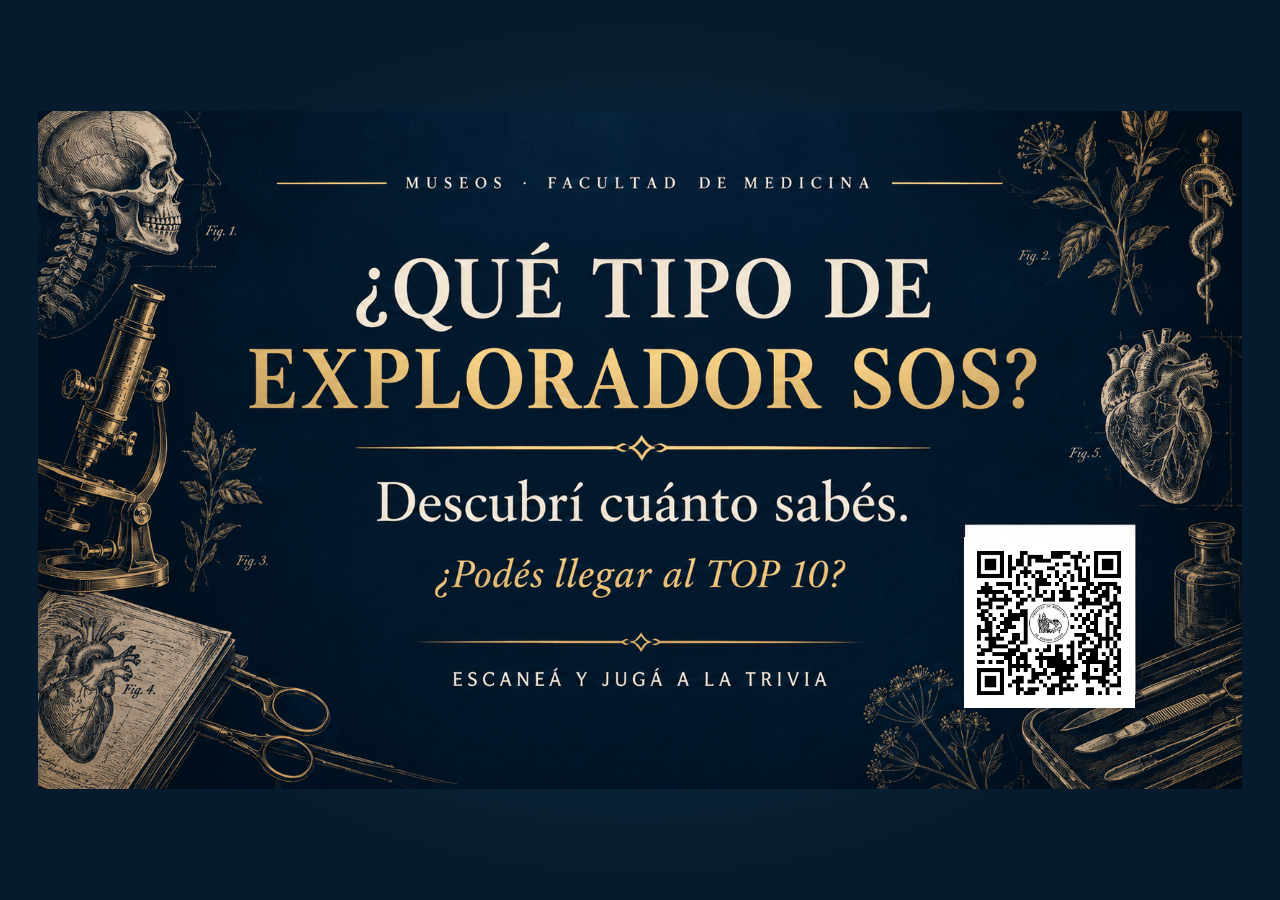
==== museos.html @ 6ee88c90 "publicidad y preguntas" ====
<!doctype html>
<html lang="es">
  <head>
    <meta charset="utf-8" />
    <meta
      name="viewport"
      content="width=device-width,initial-scale=1,viewport-fit=cover"
    />
    <meta name="theme-color" content="#061b2d" />
    <title>Museos · Facultad de Medicina</title>
    <style>
      :root {
        --navy: #061b2d;
        --gold: #e7bd72;
        --cream: #f5ead6;
      }
      * {
        box-sizing: border-box;
      }
      html,
      body {
        margin: 0;
        width: 100%;
        height: 100%;
        overflow: hidden;
        background: var(--navy);
        font-family: Georgia, "Times New Roman", serif;
        color: var(--cream);
      }
      .screen {
        position: absolute;
        inset: 0;
        display: none;
        align-items: center;
        justify-content: center;
        background: radial-gradient(
          ellipse at center,
          #12324a 0%,
          var(--navy) 70%
        );
        padding: 2.5vh 3vw;
      }
      .screen.active {
        display: flex;
      }
      .poster-wrap {
        width: 100%;
        height: 100%;
        display: flex;
        align-items: center;
        justify-content: center;
      }
      .poster-frame {
        position: relative;
        width: min(100%, 152vh);
        aspect-ratio: 8/5;
      }
      .poster {
        display: block;
        width: 100%;
        height: 100%;
        object-fit: contain;
      }
      /* QR ubicado sobre el recuadro blanco reservado en el afiche */
      .poster-qr {
        position: absolute;
        width: 14.2%;
        height: auto;
        aspect-ratio: 1;
        object-fit: contain;
        right: 8.9%;
        bottom: 15.7%;
        background: white;
        padding: 0.45%;
      }
      .invite {
        width: min(94vw, 1050px);
        max-height: 94vh;
        display: grid;
        grid-template-columns: 1fr minmax(220px, 35%);
        gap: clamp(20px, 4vw, 64px);
        align-items: center;
        border: 1px solid rgba(231, 189, 114, 0.55);
        padding: clamp(24px, 5vw, 70px);
        box-shadow:
          0 0 0 8px rgba(231, 189, 114, 0.04),
          0 20px 70px #0005;
      }
      .eyebrow {
        text-transform: uppercase;
        letter-spacing: 0.22em;
        font-size: clamp(12px, 1.5vw, 18px);
        color: var(--gold);
      }
      h1 {
        font-size: clamp(38px, 6.5vw, 86px);
        line-height: 1.03;
        margin: 0.35em 0;
        color: var(--cream);
        font-weight: normal;
      }
      h1 span {
        color: var(--gold);
        font-style: italic;
      }
      .subtitle {
        font-size: clamp(18px, 2.3vw, 30px);
        line-height: 1.35;
        margin: 0 0 1.2em;
      }
      .callout {
        font-family: Arial, sans-serif;
        font-weight: bold;
        letter-spacing: 0.04em;
        text-transform: uppercase;
        color: var(--navy);
        background: var(--gold);
        display: inline-block;
        padding: 14px 20px;
        font-size: clamp(13px, 1.6vw, 20px);
      }
      .qr-panel {
        text-align: center;
        font-family: Arial, sans-serif;
      }
      .qr-panel img {
        display: block;
        width: min(100%, 340px);
        aspect-ratio: 1;
        object-fit: contain;
        background: white;
        padding: 10px;
        margin: 0 auto 18px;
      }
      .qr-panel p {
        font-size: clamp(14px, 1.7vw, 20px);
        line-height: 1.4;
        margin: 0;
      }
      .footer {
        position: absolute;
        bottom: 2vh;
        left: 0;
        right: 0;
        text-align: center;
        color: #c9b28e;
        font:
          11px Arial,
          sans-serif;
        letter-spacing: 0.2em;
        text-transform: uppercase;
        opacity: 0.75;
      }
      .ranking-board {
        width: min(94vw, 900px);
        max-height: 94vh;
        display: flex;
        flex-direction: column;
        border: 1px solid rgba(231, 189, 114, 0.55);
        padding: clamp(16px, 3vh, 32px) clamp(16px, 4vw, 48px);
        box-shadow:
          0 0 0 8px rgba(231, 189, 114, 0.04),
          0 20px 70px #0005;
      }
      .ranking-heading {
        text-align: center;
        margin-bottom: clamp(8px, 1.5vh, 16px);
      }
      .ranking-heading .trophy {
        font-size: clamp(26px, 5vh, 42px);
        line-height: 1;
      }
      .ranking-heading h2 {
        font-size: clamp(30px, 5vh, 48px);
        font-weight: normal;
        color: var(--gold);
        margin: 4px 0;
      }
      .ranking-heading p {
        font:
          clamp(13px, 1.8vh, 17px) Arial,
          sans-serif;
        margin: 0;
        color: #d8c8ac;
      }
      .ranking-status {
        font:
          clamp(13px, 1.8vh, 17px) Arial,
          sans-serif;
        text-align: center;
        margin: 0 0 8px;
        color: var(--gold);
      }
      .ranking-list {
        list-style: none;
        padding: 0;
        margin: 0 auto;
        width: min(100%, 720px);
        overflow-y: auto;
      }
      .ranking-row {
        display: grid;
        grid-template-columns: clamp(34px, 5vh, 46px) minmax(0, 1fr) auto;
        grid-template-areas: "position player score" "position details details";
        align-items: center;
        column-gap: 12px;
        margin-bottom: 6px;
        padding: clamp(7px, 1.2vh, 12px) clamp(10px, 2vw, 18px);
        border: 1px solid rgba(231, 189, 114, 0.32);
        background: rgba(255, 255, 255, 0.06);
        font-family: Arial, sans-serif;
      }
      .ranking-row:first-child {
        border-color: var(--gold);
        background: rgba(231, 189, 114, 0.14);
      }
      .ranking-position {
        grid-area: position;
        text-align: center;
        font-size: clamp(19px, 3vh, 26px);
        font-weight: bold;
        color: var(--gold);
      }
      .ranking-player {
        grid-area: player;
        min-width: 0;
        overflow-wrap: anywhere;
        font-size: clamp(15px, 2.2vh, 20px);
        font-weight: bold;
      }
      .ranking-score {
        grid-area: score;
        white-space: nowrap;
        font-size: clamp(15px, 2.2vh, 20px);
        font-weight: bold;
        color: var(--gold);
      }
      .ranking-details {
        grid-area: details;
        margin-top: 3px;
        font-size: clamp(11px, 1.6vh, 14px);
        color: #d8c8ac;
      }
      .ranking-list:empty {
        display: none;
      }

      /* Tarjetas educativas basadas exclusivamente en la hoja Preguntas de Google Sheets */
      .learning-card {
        width: min(92vw, 1180px);
        max-height: 92vh;
        display: grid;
        grid-template-columns: minmax(0, 1.1fr) minmax(260px, 0.9fr);
        gap: clamp(22px, 4vw, 58px);
        align-items: center;
        border: 1px solid rgba(231, 189, 114, 0.65);
        padding: clamp(22px, 4vw, 56px);
        box-shadow:
          0 0 0 8px rgba(231, 189, 114, 0.04),
          0 20px 70px #0005;
        background: linear-gradient(
          135deg,
          rgba(18, 50, 74, 0.98),
          rgba(6, 27, 45, 0.98)
        );
      }
      .learning-copy {
        min-width: 0;
      }
      .learning-label {
        font:
          700 clamp(12px, 1.5vw, 18px) Arial,
          sans-serif;
        letter-spacing: 0.18em;
        text-transform: uppercase;
        color: var(--gold);
        margin-bottom: clamp(12px, 2vh, 22px);
      }
      .learning-question {
        font-size: clamp(27px, 4.1vw, 54px);
        line-height: 1.13;
        font-weight: normal;
        margin: 0 0 0.6em;
        color: var(--cream);
        overflow-wrap: anywhere;
      }
      .learning-answer {
        font-size: clamp(24px, 3.5vw, 44px);
        line-height: 1.15;
        color: var(--gold);
        margin: 0.2em 0 0.45em;
      }
      .learning-explanation {
        font:
          clamp(17px, 2vw, 25px)/1.45 Arial,
          sans-serif;
        color: #f5ead6;
        margin: 0;
        overflow-wrap: anywhere;
      }
      .learning-image-wrap {
        width: 100%;
        height: min(52vh, 520px);
        display: flex;
        align-items: center;
        justify-content: center;
        background: rgba(255, 255, 255, 0.04);
        border: 1px solid rgba(231, 189, 114, 0.25);
        padding: 10px;
      }
      .learning-image {
        display: block;
        max-width: 100%;
        max-height: 100%;
        object-fit: contain;
      }
      .learning-image-placeholder {
        font:
          clamp(15px, 2vw, 22px) Arial,
          sans-serif;
        color: #d8c8ac;
        text-align: center;
        padding: 20px;
      }
      .learning-progress {
        position: absolute;
        left: 0;
        bottom: 0;
        height: 5px;
        background: var(--gold);
        width: 100%;
        transform-origin: left;
        animation: learningCountdown 15s linear forwards;
      }
      @keyframes learningCountdown {
        from {
          transform: scaleX(1);
        }
        to {
          transform: scaleX(0);
        }
      }
      .learning-footer {
        position: absolute;
        bottom: 2vh;
        left: 0;
        right: 0;
        text-align: center;
        font:
          11px Arial,
          sans-serif;
        letter-spacing: 0.15em;
        text-transform: uppercase;
        color: #c9b28e;
        opacity: 0.8;
      }
      @media (orientation: portrait) {
        .learning-card {
          grid-template-columns: 1fr;
          gap: 18px;
          text-align: center;
          padding: 5vw 7vw;
          max-height: 96vh;
        }
        .learning-question {
          font-size: clamp(25px, 6vw, 42px);
        }
        .learning-answer {
          font-size: clamp(23px, 5vw, 36px);
        }
        .learning-explanation {
          font-size: clamp(15px, 3.5vw, 21px);
        }
        .learning-image-wrap {
          height: min(32vh, 300px);
        }
        .learning-footer {
          font-size: 9px;
        }
      }
      @media (orientation: portrait) {
        .screen {
          padding: 2vw;
        }
        .poster-frame {
          width: min(100%, 153.6vh);
        }
        .poster-qr {
          width: 14.2%;
          right: 8.9%;
          bottom: 15.7%;
        }
        .invite {
          grid-template-columns: 1fr;
          gap: 18px;
          text-align: center;
          padding: 5vw 7vw;
          max-height: 96vh;
        }
        .invite h1 {
          font-size: clamp(30px, 8vw, 54px);
          margin: 0.2em 0;
        }
        .subtitle {
          font-size: clamp(15px, 3.6vw, 21px);
          margin-bottom: 0.7em;
        }
        .qr-panel {
          display: flex;
          align-items: center;
          justify-content: center;
          gap: 16px;
        }
        .qr-panel img {
          width: min(35vw, 190px);
          margin: 0;
        }
        .qr-panel p {
          max-width: 180px;
          font-size: clamp(12px, 3vw, 16px);
        }
        .footer {
          font-size: 9px;
          letter-spacing: 0.12em;
        }
      }
      @media (max-width: 500px) and (orientation: portrait) {
        .invite {
          gap: 12px;
        }
        .qr-panel {
          flex-direction: column;
        }
        .qr-panel img {
          width: min(44vw, 180px);
        }
        .qr-panel p {
          max-width: unset;
        }
      }
    </style>
  </head>
  <body>
    <section
      class="screen active"
      id="welcome"
      aria-label="Publicidad de bienvenida"
    >
      <div class="poster-wrap">
        <div class="poster-frame">
          <img
            class="poster"
            src="imagenes/publicidad-museo.png"
            alt="¿Qué tipo de explorador sos? Museos · Facultad de Medicina"
          /><img
            class="poster-qr"
            src="imagenes/qr-trivia.png"
            alt="Código QR para entrar a la trivia"
          />
        </div>
      </div>
    </section>

    <section class="screen" id="play" aria-label="Invitación a jugar">
      <div class="invite">
        <div>
          <div class="eyebrow">Museos · Facultad de Medicina</div>
          <h1>¿Podés llegar<br />al <span>TOP 10?</span></h1>
          <p class="subtitle">
            Poné a prueba tus conocimientos y descubrí cuánto sabés sobre la
            historia de la medicina.
          </p>
          <div class="callout">Escaneá y jugá</div>
        </div>
        <div class="qr-panel">
          <img
            src="imagenes/qr-trivia.png"
            alt="Escaneá este código QR para jugar"
          />
          <p>Usá la cámara de tu celular para entrar a la trivia.</p>
        </div>
      </div>
      <div class="footer">
        Una experiencia interactiva de los Museos · Facultad de Medicina
      </div>
    </section>
    <section
      class="screen"
      id="ranking"
      aria-label="Top 10 global de la trivia"
    >
      <div class="ranking-board">
        <header class="ranking-heading">
          <div class="trophy" aria-hidden="true">🏆</div>
          <h2>Top 10 global</h2>
          <p>Los mejores exploradores de todos los visitantes</p>
        </header>
        <p
          class="ranking-status"
          id="ranking-status"
          role="status"
          aria-live="polite"
        >
          Preparando ranking global...
        </p>
        <ol class="ranking-list" id="ranking-list"></ol>
      </div>
    </section>

    <script>
      // Pantallas publicitarias y contenidos educativos. La trivia y su codigo no se modifican.
      const welcomeScreen = document.getElementById("welcome");
      const playScreen = document.getElementById("play");
      const rankingScreen = document.getElementById("ranking");
      const screens = [welcomeScreen, playScreen, rankingScreen];
      const intervalMs = 15000;
      const rankingUrl =
        "https://script.google.com/macros/s/AKfycbyjcbMQtLozRZ99xHKIiKzR17k_KSUp8u3wE8X7IJmgrw93RRqdNUYfbNULxSxYZabI/exec";
      const questionsCsvUrl =
        "https://docs.google.com/spreadsheets/d/e/2PACX-1vSxR5khOYaHreha63-QmafA51erModGXeEL2-Ycgh8kYsURMHZm5DIi7KD4ZBdc7w-mZ6El0-o2td8k/pub?gid=0&single=true&output=csv";
      let timer;
      let rankingRequest = 0;
      let rotation = [];
      let rotationIndex = 0;
      let educationalScreens = [];
      let questionsLoaded = false;

      async function loadRanking() {
        const request = ++rankingRequest;
        const status = document.getElementById("ranking-status");
        const list = document.getElementById("ranking-list");
        status.textContent = "⏳ Cargando ranking global...";
        list.replaceChildren();
        try {
          const response = await fetch(
            `${rankingUrl}?tipo=ranking&ts=${Date.now()}`,
          );
          if (!response.ok) throw new Error(`HTTP ${response.status}`);
          const ranking = await response.json();
          if (!Array.isArray(ranking))
            throw new Error("La respuesta del ranking no es válida.");
          if (request !== rankingRequest) return;
          if (ranking.length === 0) {
            status.textContent =
              "Todavía no hay resultados en el ranking global.";
            return;
          }
          const top10 = ranking.slice(0, 10);
          top10.forEach((entry, index) => {
            const row = document.createElement("li");
            row.className = "ranking-row";
            const position = document.createElement("span");
            position.className = "ranking-position";
            position.textContent =
              index === 0
                ? "🥇"
                : index === 1
                  ? "🥈"
                  : index === 2
                    ? "🥉"
                    : String(index + 1);
            const player = document.createElement("span");
            player.className = "ranking-player";
            player.textContent = entry.nombre || "Visitante";
            const score = document.createElement("span");
            score.className = "ranking-score";
            const points = Number(entry.puntaje);
            score.textContent = Number.isFinite(points) ? `${points} pts` : "—";
            const details = document.createElement("span");
            details.className = "ranking-details";
            const correct = Number(entry.correctas),
              questions = Number(entry.cantidad_preguntas),
              seconds = Number(entry.tiempo);
            const accuracy =
              Number.isFinite(correct) && Number.isFinite(questions)
                ? `${correct}/${questions} aciertos`
                : "Aciertos —";
            const time = Number.isFinite(seconds)
              ? `${seconds.toFixed(1)} s`
              : "Tiempo —";
            details.textContent = `${accuracy} · ${time}`;
            row.append(position, player, score, details);
            list.append(row);
          });
          status.textContent = `Ranking global · ${top10.length} ${top10.length === 1 ? "resultado destacado" : "resultados destacados"}`;
        } catch (error) {
          if (request !== rankingRequest) return;
          console.error("No se pudo cargar el ranking global.", error);
          status.textContent =
            "⚠️ No se pudo cargar el ranking global. Revisá la conexión.";
        }
      }

      // Parser CSV que respeta comas y comillas dentro de las celdas.
      function parseCSV(text) {
        const rows = [];
        let row = [],
          field = "",
          quoted = false;
        for (let i = 0; i < text.length; i++) {
          const ch = text[i],
            next = text[i + 1];
          if (ch === '"' && quoted && next === '"') {
            field += '"';
            i++;
          } else if (ch === '"') quoted = !quoted;
          else if (ch === "," && !quoted) {
            row.push(field);
            field = "";
          } else if ((ch === "\n" || ch === "\r") && !quoted) {
            if (ch === "\r" && next === "\n") i++;
            row.push(field);
            if (row.some((cell) => cell.trim() !== "")) rows.push(row);
            row = [];
            field = "";
          } else field += ch;
        }
        if (field.length || row.length) {
          row.push(field);
          if (row.some((cell) => cell.trim() !== "")) rows.push(row);
        }
        return rows;
      }
      function escapeText(value) {
        return String(value ?? "").trim();
      }
      function resolveImage(value) {
        const raw = escapeText(value);
        if (!raw) return "";
        if (/^(https?:)?\/\//i.test(raw) || raw.startsWith("data:")) return raw;
        return `imagenes/${raw.replace(/^\.\//, "").replace(/^imagenes\//, "")}`;
      }
      function buildQuestionObjects(csvText) {
        const rows = parseCSV(csvText);
        if (rows.length < 2) return [];
        return rows
          .slice(1)
          .map((cols, idx) => {
            const answerNumber = Number.parseInt(escapeText(cols[5]), 10);
            const options = [cols[2], cols[3], cols[4]].map(escapeText);
            const answer =
              answerNumber >= 1 && answerNumber <= 3
                ? options[answerNumber - 1]
                : "";
            return {
              id: escapeText(cols[0]) || String(idx + 1),
              question: escapeText(cols[1]),
              answer,
              explanation: escapeText(cols[6]),
              image: resolveImage(cols[7]),
            };
          })
          .filter((q) => q.question && (q.answer || q.explanation));
      }
      function createLearningScreen(question, mode) {
        const section = document.createElement("section");
        section.className = "screen learning-screen";
        section.setAttribute(
          "aria-label",
          mode === "question"
            ? "Pista de la trivia"
            : "Respuesta y explicación de la trivia",
        );
        const card = document.createElement("div");
        card.className = "learning-card";
        const copy = document.createElement("div");
        copy.className = "learning-copy";
        const label = document.createElement("div");
        label.className = "learning-label";
        const title = document.createElement("h2");
        title.className = "learning-question";
        const answer = document.createElement("p");
        answer.className = "learning-answer";
        const explanation = document.createElement("p");
        explanation.className = "learning-explanation";
        const imageWrap = document.createElement("div");
        imageWrap.className = "learning-image-wrap";
        if (question.image) {
          const img = document.createElement("img");
          img.className = "learning-image";
          img.src = question.image;
          img.alt = "Imagen asociada a una pregunta de la trivia";
          img.loading = "eager";
          img.onerror = () => {
            img.remove();
            const placeholder = document.createElement("div");
            placeholder.className = "learning-image-placeholder";
            placeholder.textContent = "Museos · Facultad de Medicina";
            imageWrap.append(placeholder);
          };
          imageWrap.append(img);
        } else {
          const placeholder = document.createElement("div");
          placeholder.className = "learning-image-placeholder";
          placeholder.textContent = "Museos · Facultad de Medicina";
          imageWrap.append(placeholder);
        }
        if (mode === "question") {
          label.textContent = "Pista para explorar";
          title.textContent = question.question;
          explanation.textContent =
            "¿Conocés la respuesta? Muy pronto vas a descubrirla.";
          answer.hidden = true;
        } else {
          label.textContent = "La respuesta";
          title.textContent = question.question;
          answer.textContent = question.answer
            ? `Respuesta: ${question.answer}`
            : "";
          answer.hidden = !question.answer;
          explanation.textContent =
            question.explanation ||
            "¡Seguí explorando la historia de la medicina en nuestros museos!";
        }
        copy.append(label, title, answer, explanation);
        card.append(copy, imageWrap);
        section.append(card);
        const footer = document.createElement("div");
        footer.className = "learning-footer";
        footer.textContent = "Trivia · Museos · Facultad de Medicina";
        section.append(footer);
        const progress = document.createElement("div");
        progress.className = "learning-progress";
        section.append(progress);
        document.body.append(section);
        educationalScreens.push(section);
        return section;
      }
      function buildRotation(questions) {
        // Intercalamos la pregunta, otras pantallas publicitarias y luego su respuesta.
        // Se conserva la bienvenida, la invitación a jugar y el ranking originales.
        const slides = [welcomeScreen, playScreen];
        if (questions.length) {
          const selected = questions
            .slice()
            .sort(() => Math.random() - 0.5)
            .slice(0, Math.min(10, questions.length));
          selected.forEach((q) => {
            slides.push(createLearningScreen(q, "question"));
            slides.push(rankingScreen);
            slides.push(createLearningScreen(q, "answer"));
            slides.push(playScreen);
          });
        }
        slides.push(rankingScreen);
        rotation = slides;
        rotationIndex = 0;
      }
      async function loadQuestionsForAdvertising() {
        try {
          const response = await fetch(`${questionsCsvUrl}&ts=${Date.now()}`, {
            cache: "no-store",
          });
          if (!response.ok) throw new Error(`HTTP ${response.status}`);
          const csv = await response.text();
          const questions = buildQuestionObjects(csv);
          if (!questions.length)
            throw new Error("No se encontraron preguntas válidas.");
          buildRotation(questions);
        } catch (error) {
          console.warn(
            "No se pudieron cargar preguntas para publicidad. Se mostrarán las tres pantallas habituales.",
            error,
          );
          rotation = [welcomeScreen, playScreen, rankingScreen];
        } finally {
          questionsLoaded = true;
        }
      }
      function showNext() {
        if (!questionsLoaded) {
          timer = setTimeout(showNext, 500);
          return;
        }
        const screen = rotation[rotationIndex % rotation.length];
        document
          .querySelectorAll(".screen")
          .forEach((s) => s.classList.toggle("active", s === screen));
        if (screen === rankingScreen) loadRanking();
        rotationIndex = (rotationIndex + 1) % rotation.length;
        clearTimeout(timer);
        timer = setTimeout(showNext, intervalMs);
      }
      document.addEventListener("click", () => {
        clearTimeout(timer);
        showNext();
      });
      document.addEventListener("keydown", (e) => {
        if (e.key === "ArrowRight" || e.key === " ") {
          e.preventDefault();
          clearTimeout(timer);
          showNext();
        } else if (e.key === "ArrowLeft") {
          e.preventDefault();
          clearTimeout(timer);
          rotationIndex =
            (rotationIndex - 2 + rotation.length) % rotation.length;
          showNext();
        }
      });
      loadQuestionsForAdvertising().then(() => showNext());
    </script>
  </body>
</html>
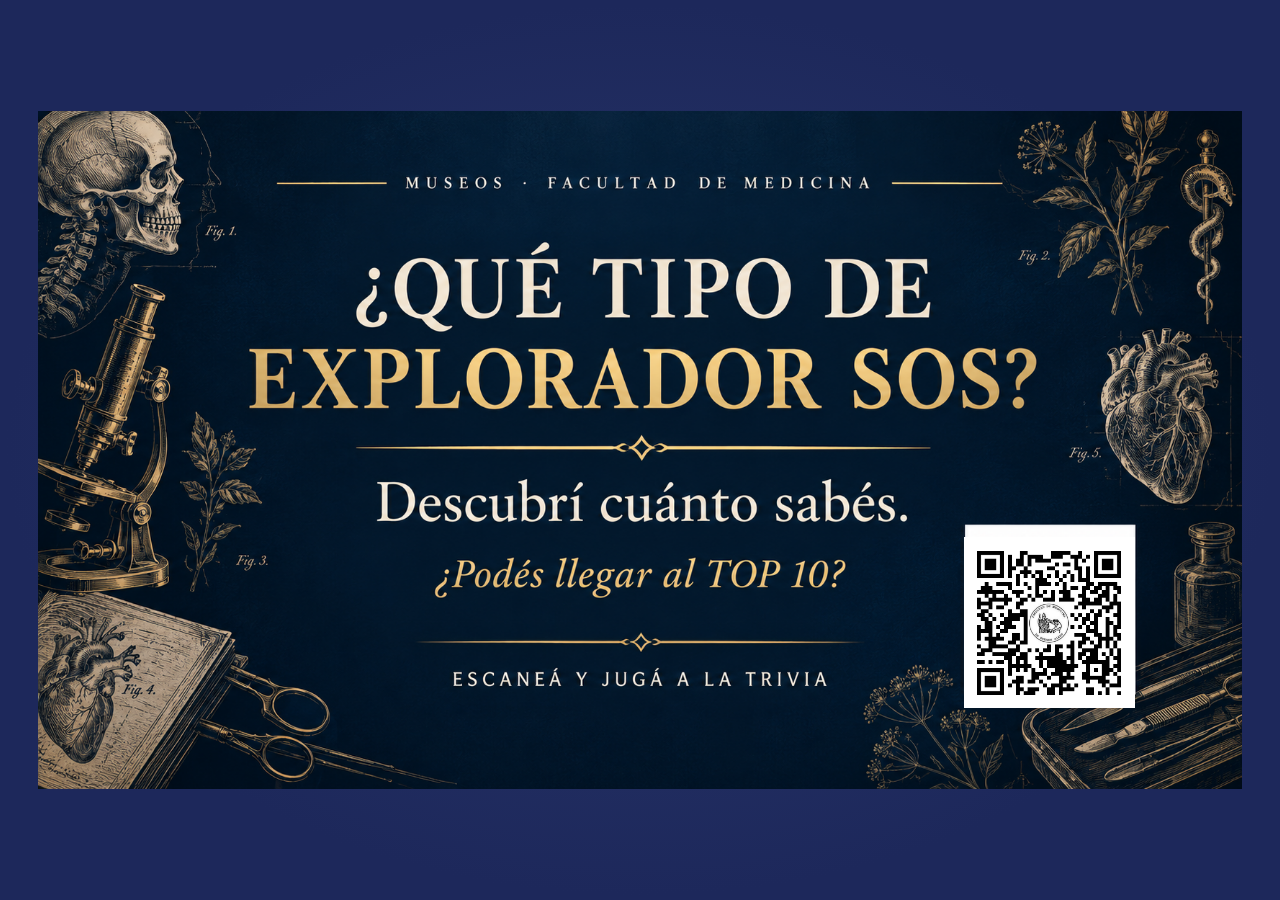
==== commit 51d2874d: "museo publicidad y esqueleto" ====
--- a/museos.html
+++ b/museos.html
@@ -6,11 +6,12 @@
       name="viewport"
       content="width=device-width,initial-scale=1,viewport-fit=cover"
     />
-    <meta name="theme-color" content="#061b2d" />
+    <meta name="theme-color" content="#1d285b" />
     <title>Museos · Facultad de Medicina</title>
     <style>
       :root {
-        --navy: #061b2d;
+        --navy: #1d285b;
+        --orange: #f47721;
         --gold: #e7bd72;
         --cream: #f5ead6;
       }
@@ -24,7 +25,7 @@
         height: 100%;
         overflow: hidden;
         background: var(--navy);
-        font-family: Georgia, "Times New Roman", serif;
+        font-family: Arial, Helvetica, sans-serif;
         color: var(--cream);
       }
       .screen {
@@ -35,7 +36,7 @@
         justify-content: center;
         background: radial-gradient(
           ellipse at center,
-          #12324a 0%,
+          #29376b 0%,
           var(--navy) 70%
         );
         padding: 2.5vh 3vw;
@@ -90,7 +91,7 @@
         text-transform: uppercase;
         letter-spacing: 0.22em;
         font-size: clamp(12px, 1.5vw, 18px);
-        color: var(--gold);
+        color: var(--orange);
       }
       h1 {
         font-size: clamp(38px, 6.5vw, 86px);
@@ -100,7 +101,7 @@
         font-weight: normal;
       }
       h1 span {
-        color: var(--gold);
+        color: var(--orange);
         font-style: italic;
       }
       .subtitle {
@@ -113,8 +114,8 @@
         font-weight: bold;
         letter-spacing: 0.04em;
         text-transform: uppercase;
-        color: var(--navy);
-        background: var(--gold);
+        color: #fff;
+        background: var(--orange);
         display: inline-block;
         padding: 14px 20px;
         font-size: clamp(13px, 1.6vw, 20px);
@@ -143,7 +144,7 @@
         left: 0;
         right: 0;
         text-align: center;
-        color: #c9b28e;
+        color: var(--orange);
         font:
           11px Arial,
           sans-serif;
@@ -173,7 +174,7 @@
       .ranking-heading h2 {
         font-size: clamp(30px, 5vh, 48px);
         font-weight: normal;
-        color: var(--gold);
+        color: var(--orange);
         margin: 4px 0;
       }
       .ranking-heading p {
@@ -189,7 +190,7 @@
           sans-serif;
         text-align: center;
         margin: 0 0 8px;
-        color: var(--gold);
+        color: var(--orange);
       }
       .ranking-list {
         list-style: none;
@@ -258,11 +259,7 @@
         box-shadow:
           0 0 0 8px rgba(231, 189, 114, 0.04),
           0 20px 70px #0005;
-        background: linear-gradient(
-          135deg,
-          rgba(18, 50, 74, 0.98),
-          rgba(6, 27, 45, 0.98)
-        );
+        background: var(--navy);
       }
       .learning-copy {
         min-width: 0;
@@ -273,7 +270,7 @@
           sans-serif;
         letter-spacing: 0.18em;
         text-transform: uppercase;
-        color: var(--gold);
+        color: var(--orange);
         margin-bottom: clamp(12px, 2vh, 22px);
       }
       .learning-question {
@@ -287,7 +284,7 @@
       .learning-answer {
         font-size: clamp(24px, 3.5vw, 44px);
         line-height: 1.15;
-        color: var(--gold);
+        color: var(--orange);
         margin: 0.2em 0 0.45em;
       }
       .learning-explanation {
@@ -351,7 +348,7 @@
           sans-serif;
         letter-spacing: 0.15em;
         text-transform: uppercase;
-        color: #c9b28e;
+        color: var(--orange);
         opacity: 0.8;
       }
       @media (orientation: portrait) {
@@ -506,7 +503,6 @@
         <ol class="ranking-list" id="ranking-list"></ol>
       </div>
     </section>
-
     <script>
       // Pantallas publicitarias y contenidos educativos. La trivia y su codigo no se modifican.
       const welcomeScreen = document.getElementById("welcome");
@@ -514,10 +510,13 @@
       const rankingScreen = document.getElementById("ranking");
       const screens = [welcomeScreen, playScreen, rankingScreen];
       const intervalMs = 15000;
+
       const rankingUrl =
         "https://script.google.com/macros/s/AKfycbyjcbMQtLozRZ99xHKIiKzR17k_KSUp8u3wE8X7IJmgrw93RRqdNUYfbNULxSxYZabI/exec";
+
       const questionsCsvUrl =
         "https://docs.google.com/spreadsheets/d/e/2PACX-1vSxR5khOYaHreha63-QmafA51erModGXeEL2-Ycgh8kYsURMHZm5DIi7KD4ZBdc7w-mZ6El0-o2td8k/pub?gid=0&single=true&output=csv";
+
       let timer;
       let rankingRequest = 0;
       let rotation = [];
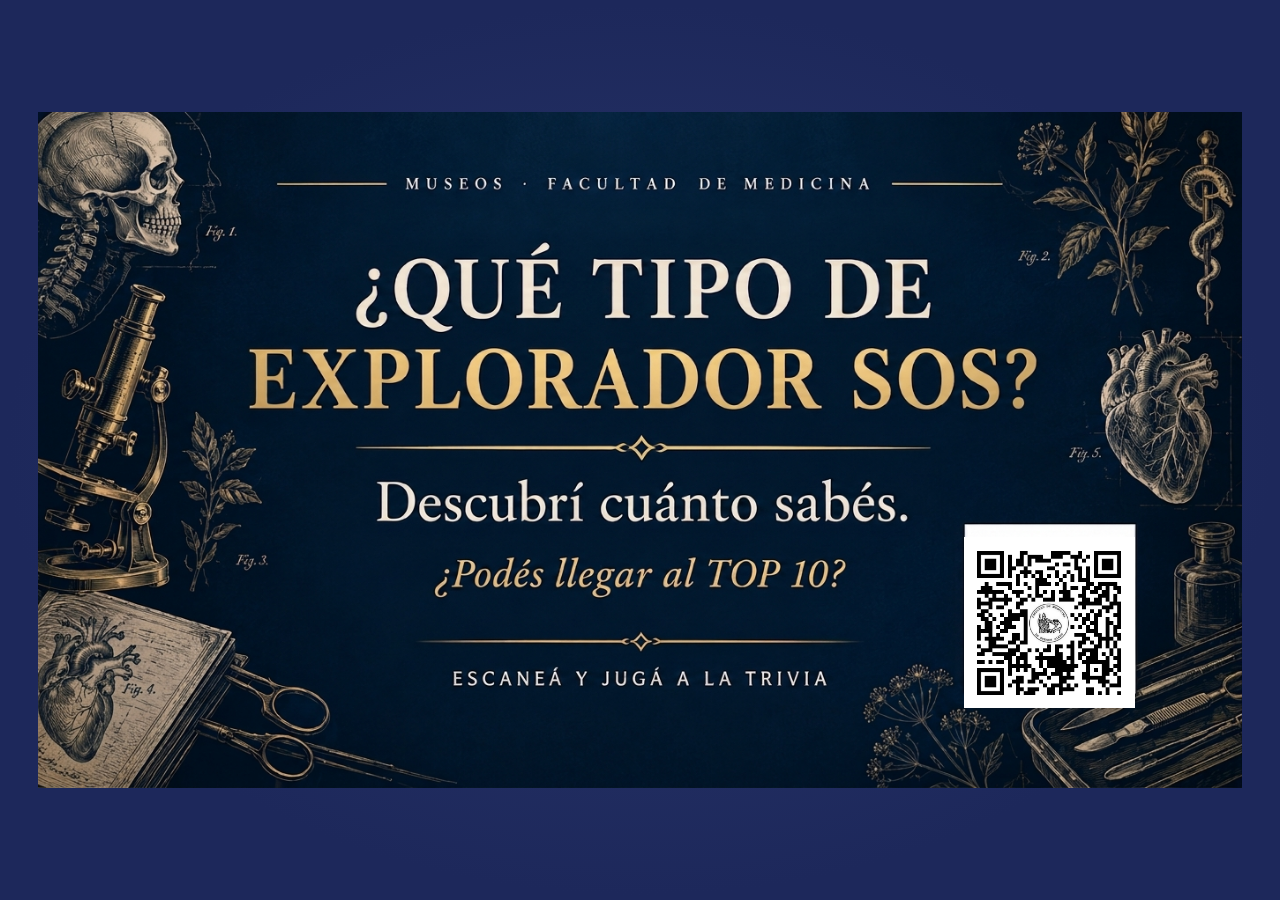
==== commit a0bc3d55: "facultad de medicina" ====
--- a/museos.html
+++ b/museos.html
@@ -465,7 +465,7 @@
           <h1>¿Podés llegar<br />al <span>TOP 10?</span></h1>
           <p class="subtitle">
             Poné a prueba tus conocimientos y descubrí cuánto sabés sobre la
-            historia de la medicina.
+            facultad de la medicina.
           </p>
           <div class="callout">Escaneá y jugá</div>
         </div>
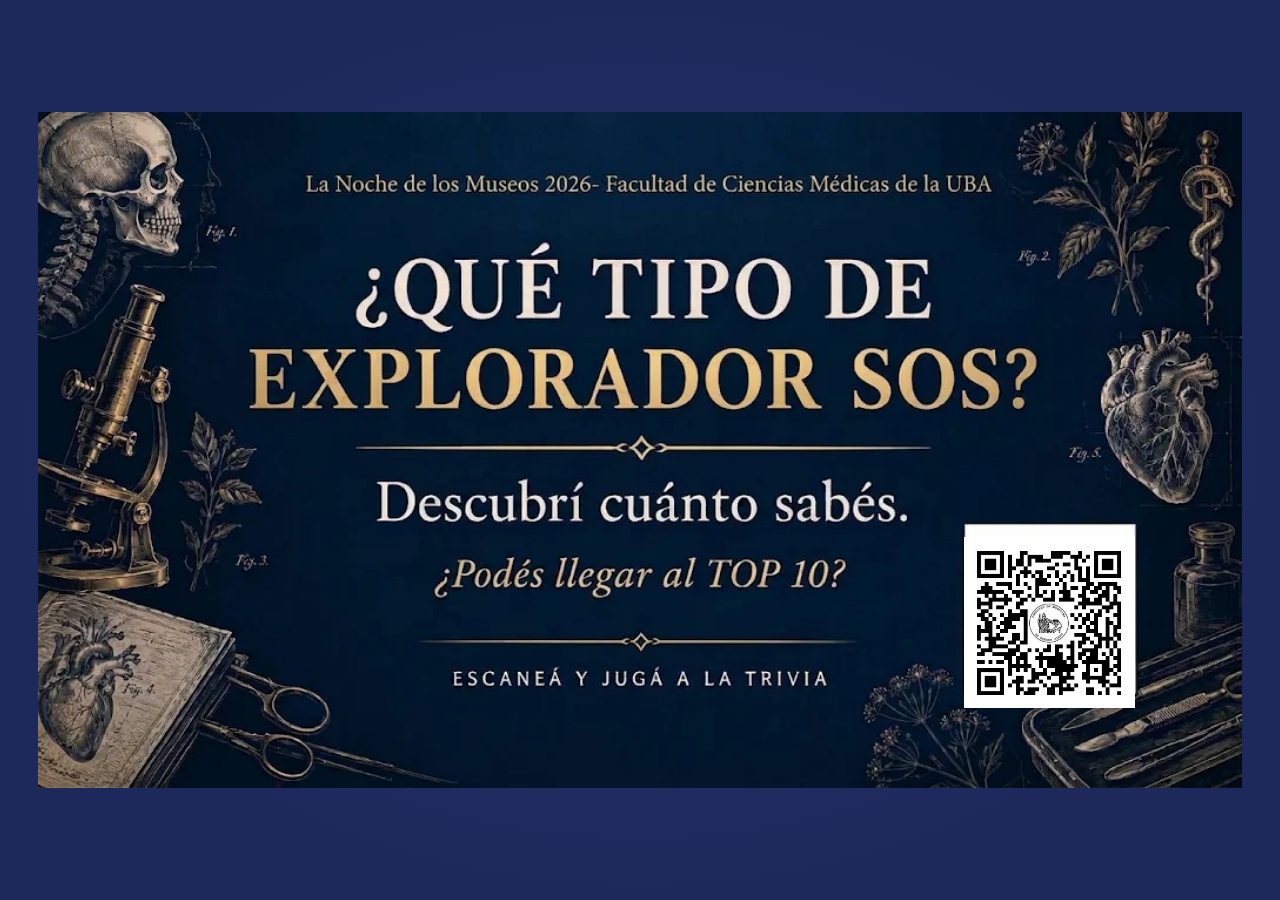
==== commit 4c15ade9: "imagenes" ====
--- a/museos.html
+++ b/museos.html
@@ -461,12 +461,15 @@
     <section class="screen" id="play" aria-label="Invitación a jugar">
       <div class="invite">
         <div>
-          <div class="eyebrow">Museos · Facultad de Medicina</div>
+          <div class="eyebrow">
+            La Noche de los Museos 2026 · Facultad de Ciencias Médicas de la UBA
+          </div>
           <h1>¿Podés llegar<br />al <span>TOP 10?</span></h1>
           <p class="subtitle">
             Poné a prueba tus conocimientos y descubrí cuánto sabés sobre la
-            facultad de la medicina.
+            facultad de la ciencias médicas y sus museos.
           </p>
+
           <div class="callout">Escaneá y jugá</div>
         </div>
         <div class="qr-panel">
